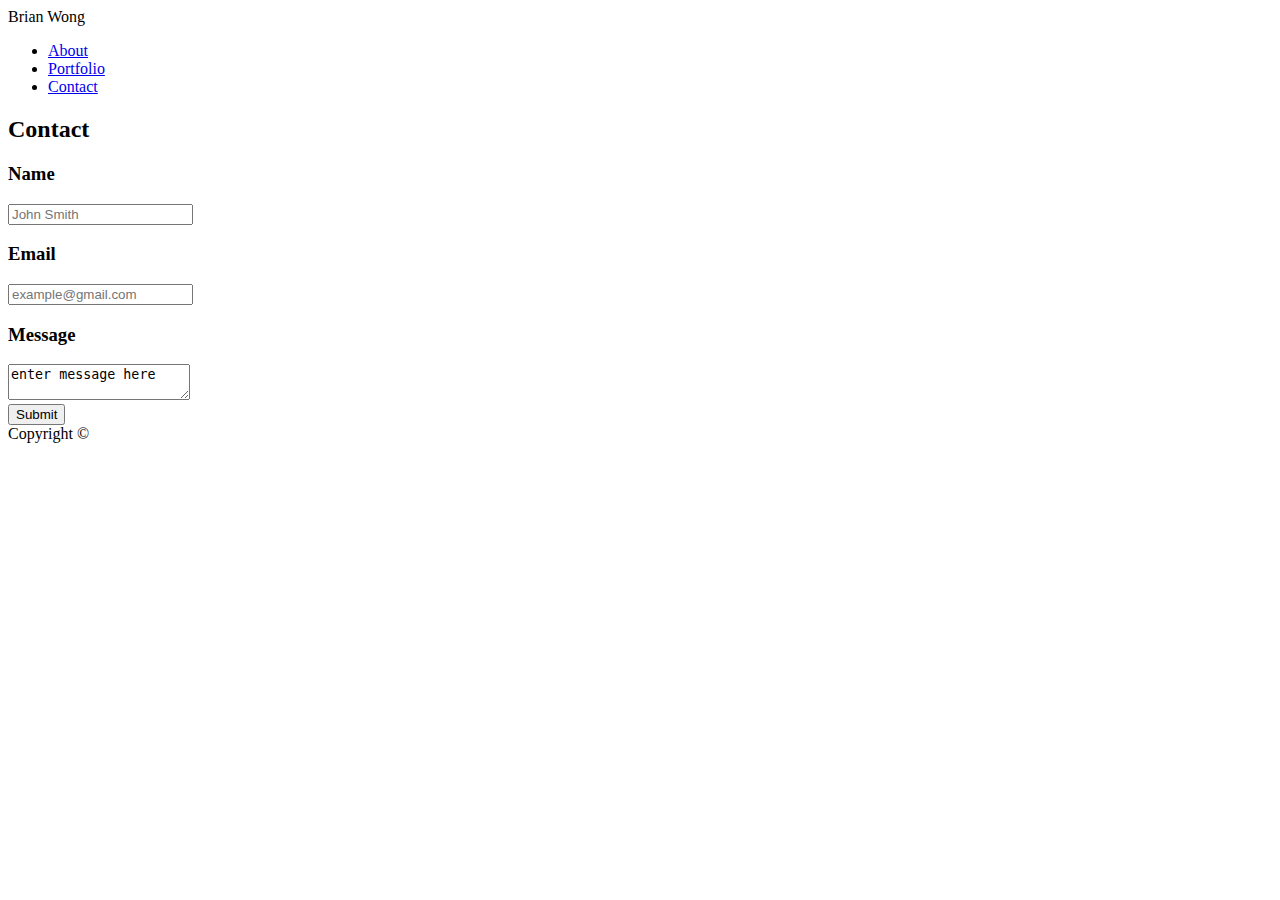
==== pages/contact.html @ 8db3a417 "pages folder added" ====
<!DOCTYPE html>
<html lang="en">
  <head>
    <meta charset="utf-8">
    <title>Contact Page</title>
    <link rel="stylesheet" type="text/css" href="assets/css/style.css">
  </head>

  <body>
  <div class = "container-headernav">
      <section id = "head-nav">
        <!-- Header -->
        <header id = "heading">Brian Wong</header>
  
        <!-- Navigation -->
        <nav id = "navbar">
          <ul>
              <li><a href="index.html">About</a></li>
              <li><a href="portfolio.html">Portfolio</a></li>
              <li><a href="contact.html">Contact</a></li>
          </ul> 
        </nav>
      </section>
    </div>

  <!-- ContactForm -->
  <div class = "container-contact">
    <section id = "contact">
      <h2>Contact</h2>
      <form>
        <h3>Name</h3>  
        <input type="text" id="contactname" placeholder="John Smith">
        <h3>Email</h3>
        <input type="email" id="contactemail" placeholder="example@gmail.com">
        <h3>Message</h3>
        <textarea>enter message here</textarea> 
        <br>
        <input type ="button" value = "Submit">
      </form>
    </section>
  </div>

  <!-- Footer -->
  <footer>Copyright ©</footer>
  </body>

</html>
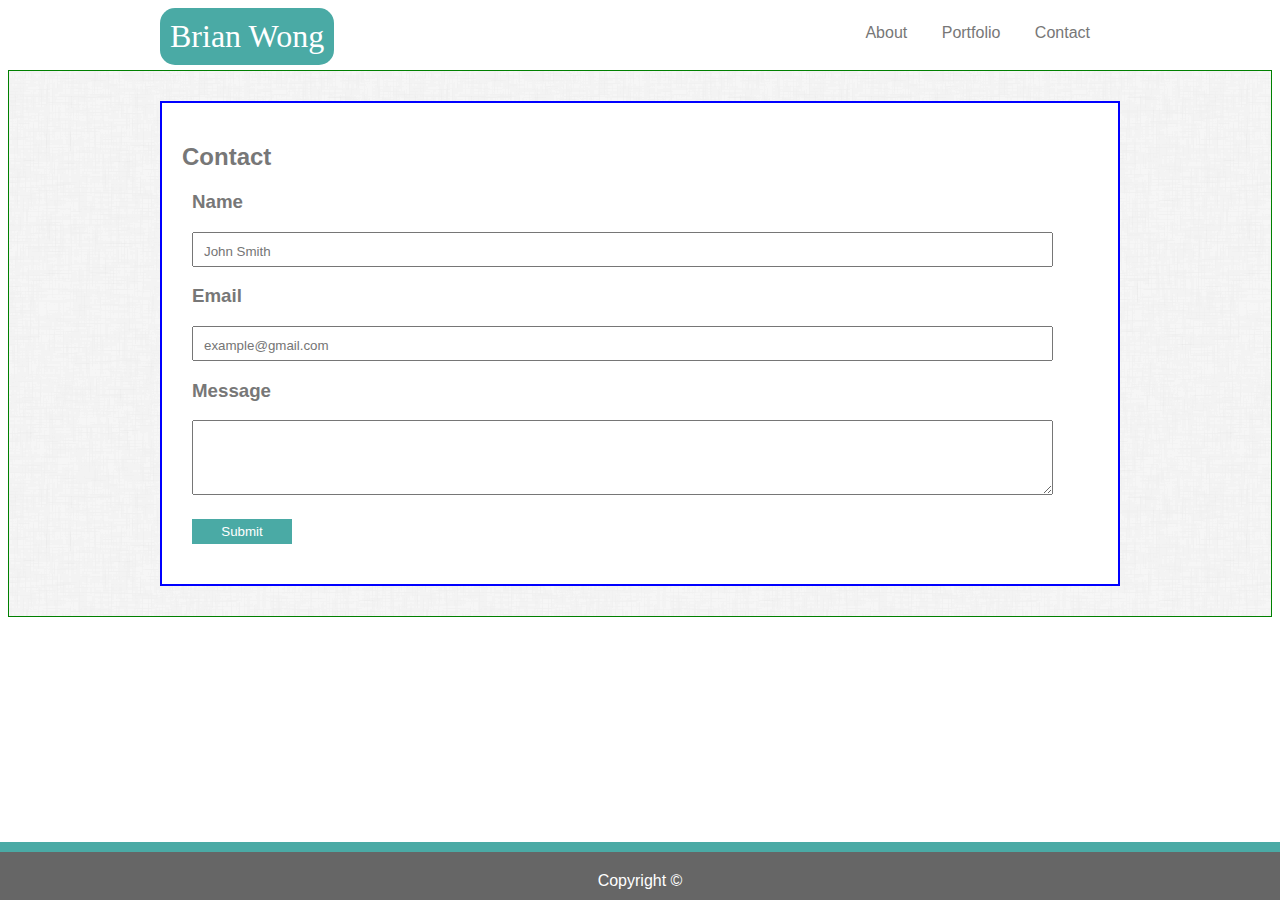
==== commit c30dc911: "new changes 20180807" ====
--- a/pages/contact.html
+++ b/pages/contact.html
@@ -2,8 +2,8 @@
 <html lang="en">
   <head>
     <meta charset="utf-8">
-    <title>Contact Page</title>
-    <link rel="stylesheet" type="text/css" href="assets/css/style.css">
+    <title>Contact</title>
+    <link rel="stylesheet" type="text/css" href="../assets/css/style.css">
   </head>
 
   <body>
@@ -15,7 +15,7 @@
         <!-- Navigation -->
         <nav id = "navbar">
           <ul>
-              <li><a href="index.html">About</a></li>
+              <li><a href="../index.html">About</a></li>
               <li><a href="portfolio.html">Portfolio</a></li>
               <li><a href="contact.html">Contact</a></li>
           </ul> 
@@ -33,7 +33,7 @@
         <h3>Email</h3>
         <input type="email" id="contactemail" placeholder="example@gmail.com">
         <h3>Message</h3>
-        <textarea>enter message here</textarea> 
+        <textarea></textarea> 
         <br>
         <input type ="button" value = "Submit">
       </form>
@@ -41,7 +41,7 @@
   </div>
 
   <!-- Footer -->
-  <footer>Copyright ©</footer>
+  <footer class = "footer">Copyright ©</footer>
   </body>
 
 </html>
--- a/assets/css/style.css
+++ b/assets/css/style.css
@@ -0,0 +1,178 @@
+/* global */
+
+*{
+    font-family: Arial, Helvetica, sans-serif;
+    color: #777777;
+    box-sizing: border-box;
+}
+
+
+#heading{
+    font-family: Georgia, 'Times New Roman', Times, serif;
+    background: #4aaaa5;
+    color: #ffffff;
+    float: left;
+    font-size: 2em;
+    padding: 10px;
+    margin-bottom: 5px;
+    border-radius: 15px;
+}
+
+
+h2, {
+    clear:both;
+    color: #4aaaa5;
+    font-family: Georgia, 'Times New Roman', Times, serif;
+    border-bottom: 2px solid #777777;
+    padding-bottom: 20px;
+    font-size: 2em;
+}
+
+p, 
+body{
+    color:#777777;
+}
+
+.footer{
+    clear:both;
+    position: fixed;
+    left: 0;
+    bottom: 0;
+    width: 100%;
+    border-top: 10px solid #4aaaa5;
+    background-color: #666666;
+    color: #ffffff;
+    text-align: center;
+    padding:20px 10px 10px 10px;
+}
+
+/* Containers */
+
+.container-headernav{
+    max-width: 960px;
+    margin: auto;
+}
+.container-bio,
+.container-contact,
+.container-portfolio{
+    clear:both;
+    background-image: url("../../assets/images/dust_scratches.png");
+    background-repeat: repeat;
+    background-color: #cccccc;
+    padding-top: 30px;
+    padding-bottom: 30px;
+    border: 1px solid green;
+}
+
+/* navigation */
+#navbar {
+    float: right;
+}
+
+#navbar ul{
+    list-style: none; 
+}
+
+#navbar li{
+    display: inline;
+}
+
+#navbar a{
+    text-decoration: none;
+    padding-right: 30px;
+}
+
+/* About Page*/
+
+#bio-image{
+    float:left;
+    padding-right: 10px; 
+    width: 250px;
+    height: 250px; 
+}
+
+/* Contact Page */
+
+#contact form{
+    box-sizing: border-box;
+    max-width: 960px;
+    padding-left:10px;  
+}
+
+#main-bio,
+#contact,
+#portfolio{
+    clear:both;
+    border-top: 2px solid lightgray;
+    padding: 20px;
+    background-color: white;
+    max-width: 960px;
+    margin: auto;    
+    border:  2px solid blue;
+}
+
+
+/* Contact Inputs */
+input[type=button]{
+    background-color: #4aaaa5;
+    border: none;
+    color: white;
+    text-decoration: none;
+    margin-top: 20px;
+    margin-bottom: 20px;
+    cursor: pointer;
+    width: 100px;
+    height: 25px;
+}
+
+input[type=text],
+input[type=email]{
+    padding-top: 5px;
+    padding-left:10px;
+    width: 95%;
+    height:35px;
+}
+
+textarea{
+    max-width: 95%;
+    min-width: 95%;
+    width: 95%;
+    min-height: 75px;
+    max-height: 200px;
+    height: 75px;
+    padding-top: 5px;
+    padding-left:10px;
+}
+
+/* Portfolio grid */
+#portfolio .wrapper{
+    border: 2px solid red;
+    display: grid; 
+    grid-template-columns: 50% 50%;
+    grid-gap:10px;
+    padding: 20px;
+}
+
+.grid-item{
+    border: 2px solid black;
+    max-width: 375px;
+    max-height: 225px;
+    align-self: center;
+    justify-self: center;
+    position: relative;
+    padding-top:3px;
+}
+
+.grid-item-caption {
+    position: absolute;
+    background-color: #4aaaa5;
+    bottom: 30px;
+    width: 100%;
+    max-width: 350px;
+    max-height: 50px;
+    text-align: center;
+    padding-top: 5px;
+    padding-bottom: 5px;
+    color: #ffffff;
+}
+
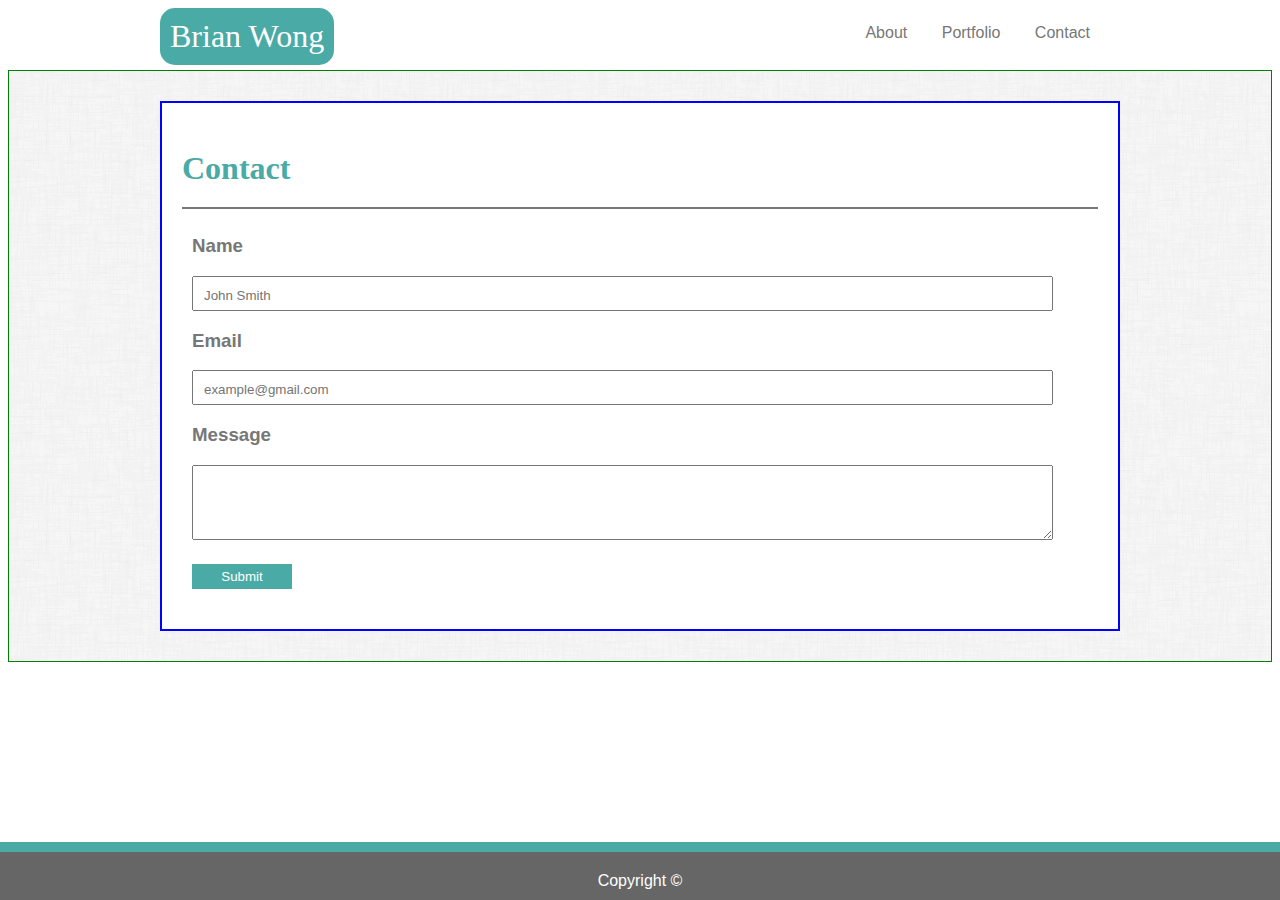
==== commit bbf0950e: "new changes 20180808" ====
--- a/pages/contact.html
+++ b/pages/contact.html
@@ -8,20 +8,20 @@
 
   <body>
   <div class = "container-headernav">
-      <section id = "head-nav">
-        <!-- Header -->
-        <header id = "heading">Brian Wong</header>
-  
-        <!-- Navigation -->
-        <nav id = "navbar">
-          <ul>
-              <li><a href="../index.html">About</a></li>
-              <li><a href="portfolio.html">Portfolio</a></li>
-              <li><a href="contact.html">Contact</a></li>
-          </ul> 
-        </nav>
-      </section>
-    </div>
+    <section id = "head-nav">
+      <!-- Header -->
+      <header id = "heading">Brian Wong</header>
+
+      <!-- Navigation -->
+      <nav id = "navbar">
+        <ul>
+            <li><a href="../index.html">About</a></li>
+            <li><a href="portfolio.html">Portfolio</a></li>
+            <li><a href="contact.html">Contact</a></li>
+        </ul> 
+      </nav>
+    </section>
+  </div>
 
   <!-- ContactForm -->
   <div class = "container-contact">
--- a/assets/css/style.css
+++ b/assets/css/style.css
@@ -5,7 +5,6 @@
     color: #777777;
     box-sizing: border-box;
 }
-
 
 #heading{
     font-family: Georgia, 'Times New Roman', Times, serif;
@@ -18,8 +17,7 @@
     border-radius: 15px;
 }
 
-
-h2, {
+h2 {
     clear:both;
     color: #4aaaa5;
     font-family: Georgia, 'Times New Roman', Times, serif;
@@ -43,11 +41,11 @@
     background-color: #666666;
     color: #ffffff;
     text-align: center;
+    font-size: 1em;
     padding:20px 10px 10px 10px;
 }
 
 /* Containers */
-
 .container-headernav{
     max-width: 960px;
     margin: auto;
@@ -83,7 +81,6 @@
 }
 
 /* About Page*/
-
 #bio-image{
     float:left;
     padding-right: 10px; 
@@ -92,7 +89,6 @@
 }
 
 /* Contact Page */
-
 #contact form{
     box-sizing: border-box;
     max-width: 960px;
@@ -148,19 +144,19 @@
 #portfolio .wrapper{
     border: 2px solid red;
     display: grid; 
-    grid-template-columns: 50% 50%;
-    grid-gap:10px;
+    grid-template-columns: 1fr 1fr;
+    grid-gap: 10px;
     padding: 20px;
 }
 
 .grid-item{
     border: 2px solid black;
-    max-width: 375px;
-    max-height: 225px;
+    max-width: 100%;
+    max-height: 100%;
     align-self: center;
     justify-self: center;
     position: relative;
-    padding-top:3px;
+    padding-top: 3px;
 }
 
 .grid-item-caption {
@@ -168,11 +164,35 @@
     background-color: #4aaaa5;
     bottom: 30px;
     width: 100%;
-    max-width: 350px;
-    max-height: 50px;
+    max-width: 100%;
+    max-height: 30%;
     text-align: center;
     padding-top: 5px;
     padding-bottom: 5px;
     color: #ffffff;
 }
 
+/* Scrollbar */
+html {
+    overflow-y: scroll; 
+  }
+
+  /* width */
+::-webkit-scrollbar {
+    width: 10px;
+}
+
+/* Track */
+::-webkit-scrollbar-track {
+    background: #f1f1f1; 
+}
+
+/* Handle */
+::-webkit-scrollbar-thumb {
+    background: #888; 
+}
+
+/* Handle on hover */
+::-webkit-scrollbar-thumb:hover {
+    background: #555; 
+}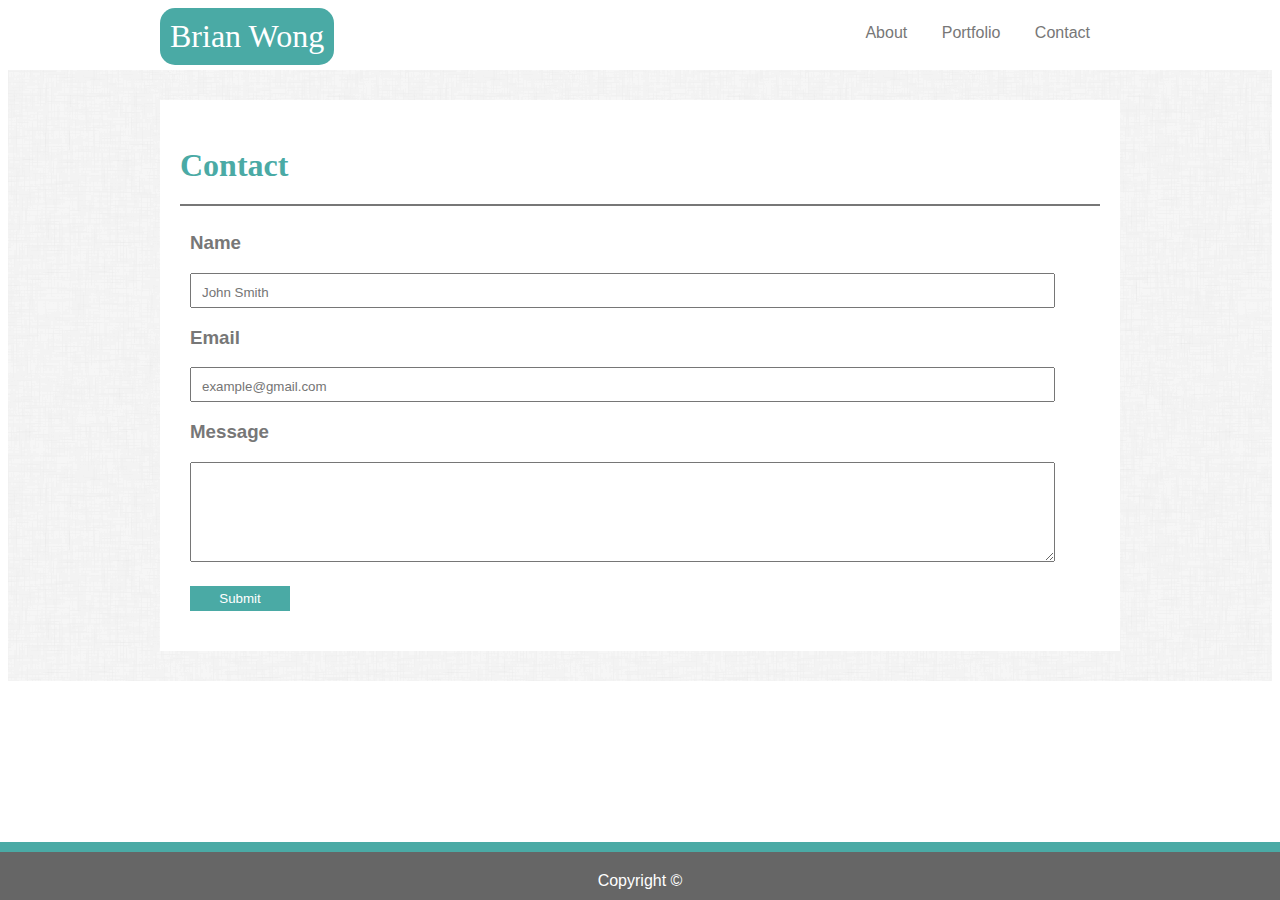
==== commit 0d992080: "updates to homework 20180808 2113" ====
--- a/pages/contact.html
+++ b/pages/contact.html
@@ -2,6 +2,7 @@
 <html lang="en">
   <head>
     <meta charset="utf-8">
+    <meta name="viewport" content="width=device-width, initial-scale=1">
     <title>Contact</title>
     <link rel="stylesheet" type="text/css" href="../assets/css/style.css">
   </head>
--- a/assets/css/style.css
+++ b/assets/css/style.css
@@ -59,7 +59,7 @@
     background-color: #cccccc;
     padding-top: 30px;
     padding-bottom: 30px;
-    border: 1px solid green;
+    /* border: 1px solid green; */
 }
 
 /* navigation */
@@ -88,6 +88,11 @@
     height: 250px; 
 }
 
+.container-about-me-pictures{
+    align-items:center;
+    padding: 5px;
+}
+
 /* Contact Page */
 #contact form{
     box-sizing: border-box;
@@ -98,13 +103,12 @@
 #main-bio,
 #contact,
 #portfolio{
-    clear:both;
-    border-top: 2px solid lightgray;
+    /* border:  2px solid blue; */
+    clear:both;
     padding: 20px;
     background-color: white;
     max-width: 960px;
     margin: auto;    
-    border:  2px solid blue;
 }
 
 
@@ -133,8 +137,8 @@
     max-width: 95%;
     min-width: 95%;
     width: 95%;
-    min-height: 75px;
-    max-height: 200px;
+    min-height: 100px;
+    max-height: 250px;
     height: 75px;
     padding-top: 5px;
     padding-left:10px;
@@ -142,7 +146,7 @@
 
 /* Portfolio grid */
 #portfolio .wrapper{
-    border: 2px solid red;
+    /* border: 2px solid red; */
     display: grid; 
     grid-template-columns: 1fr 1fr;
     grid-gap: 10px;
@@ -150,7 +154,7 @@
 }
 
 .grid-item{
-    border: 2px solid black;
+    /* border: 2px solid black; */
     max-width: 100%;
     max-height: 100%;
     align-self: center;
@@ -172,6 +176,16 @@
     color: #ffffff;
 }
 
+/* font icons */
+.fa-baseball-ball,
+.fa-globe,
+.fa-cocktail,
+.fa-camera,
+.fa-subway,
+.fa-plane{
+    color:white;
+}
+
 /* Scrollbar */
 html {
     overflow-y: scroll; 
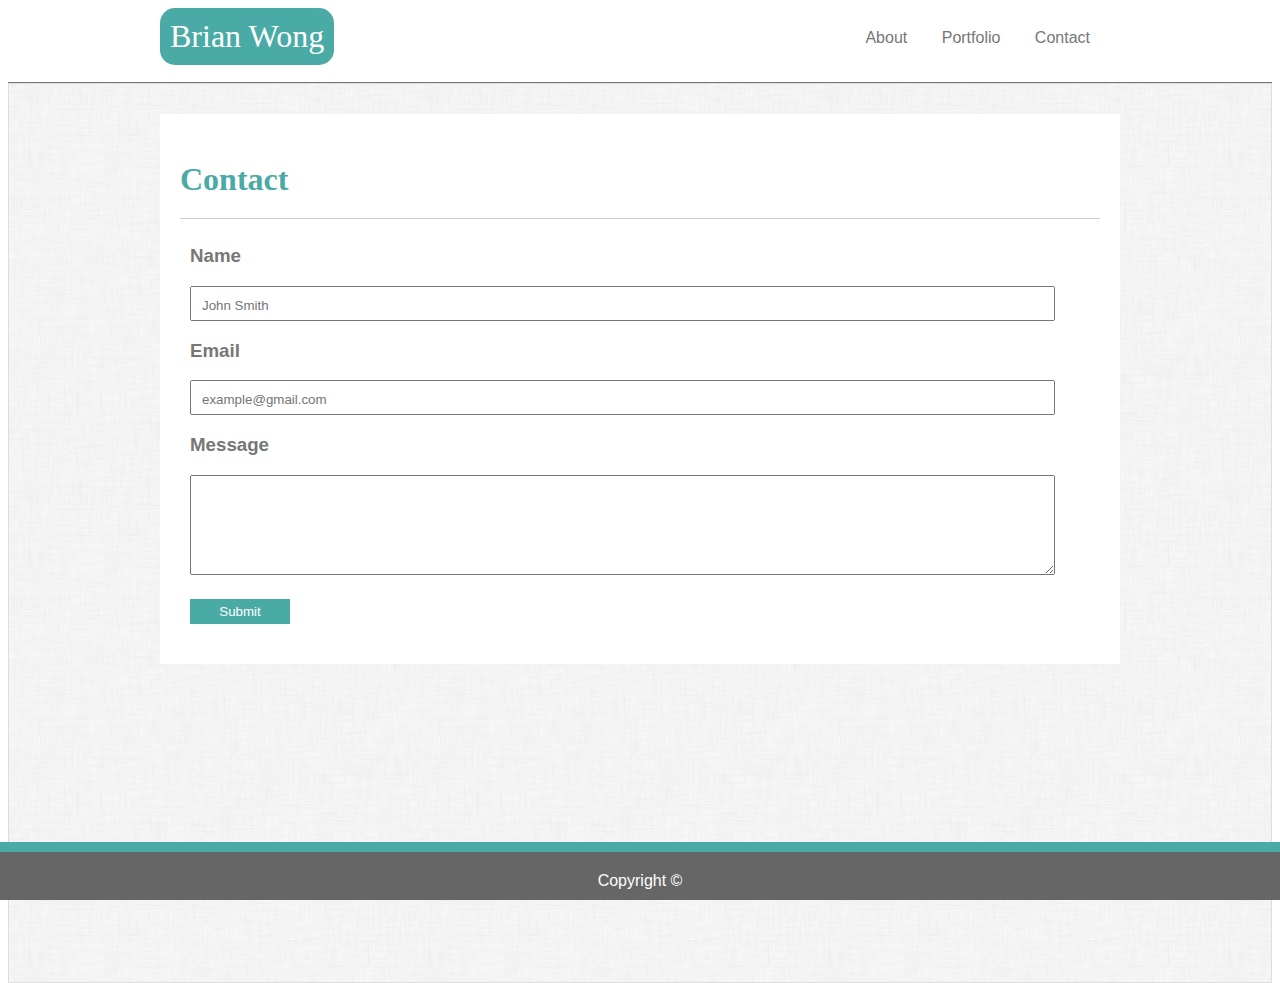
==== commit 52339258: "Add files via upload" ====
--- a/pages/contact.html
+++ b/pages/contact.html
@@ -1,48 +1,48 @@
-<!DOCTYPE html>
-<html lang="en">
-  <head>
-    <meta charset="utf-8">
-    <meta name="viewport" content="width=device-width, initial-scale=1">
-    <title>Contact</title>
-    <link rel="stylesheet" type="text/css" href="../assets/css/style.css">
-  </head>
-
-  <body>
-  <div class = "container-headernav">
-    <section id = "head-nav">
-      <!-- Header -->
-      <header id = "heading">Brian Wong</header>
-
-      <!-- Navigation -->
-      <nav id = "navbar">
-        <ul>
-            <li><a href="../index.html">About</a></li>
-            <li><a href="portfolio.html">Portfolio</a></li>
-            <li><a href="contact.html">Contact</a></li>
-        </ul> 
-      </nav>
-    </section>
-  </div>
-
-  <!-- ContactForm -->
-  <div class = "container-contact">
-    <section id = "contact">
-      <h2>Contact</h2>
-      <form>
-        <h3>Name</h3>  
-        <input type="text" id="contactname" placeholder="John Smith">
-        <h3>Email</h3>
-        <input type="email" id="contactemail" placeholder="example@gmail.com">
-        <h3>Message</h3>
-        <textarea></textarea> 
-        <br>
-        <input type ="button" value = "Submit">
-      </form>
-    </section>
-  </div>
-
-  <!-- Footer -->
-  <footer class = "footer">Copyright ©</footer>
-  </body>
-
-</html>
+<!DOCTYPE html>
+<html lang="en">
+  <head>
+    <meta charset="utf-8">
+    <meta name="viewport" content="width=device-width, initial-scale=1">
+    <title>Contact</title>
+    <link rel="stylesheet" type="text/css" href="../assets/css/style.css">
+  </head>
+
+  <body>
+  <div class = "container-headernav">
+    <section id = "head-nav">
+      <!-- Header -->
+      <header id = "heading">Brian Wong</header>
+
+      <!-- Navigation -->
+      <nav id = "navbar">
+        <ul>
+            <li><a href="../index.html">About</a></li>
+            <li><a href="portfolio.html">Portfolio</a></li>
+            <li><a href="contact.html">Contact</a></li>
+        </ul> 
+      </nav>
+    </section>
+  </div>
+
+  <!-- ContactForm -->
+  <div class = "container-contact">
+    <section id = "contact">
+      <h2>Contact</h2>
+      <form>
+        <h3>Name</h3>  
+        <input type="text" id="contactname" placeholder="John Smith">
+        <h3>Email</h3>
+        <input type="email" id="contactemail" placeholder="example@gmail.com">
+        <h3>Message</h3>
+        <textarea></textarea> 
+        <br>
+        <input type ="button" value = "Submit">
+      </form>
+    </section>
+  </div>
+
+  <!-- Footer -->
+  <footer class = "footer">Copyright ©</footer>
+  </body>
+
+</html>
--- a/assets/css/style.css
+++ b/assets/css/style.css
@@ -15,20 +15,23 @@
     padding: 10px;
     margin-bottom: 5px;
     border-radius: 15px;
+    /* border: 1px solid red; */
 }
 
 h2 {
     clear:both;
     color: #4aaaa5;
     font-family: Georgia, 'Times New Roman', Times, serif;
-    border-bottom: 2px solid #777777;
+    border-bottom: 1px solid #cccccc;
     padding-bottom: 20px;
     font-size: 2em;
 }
 
 p, 
-body{
+body,
+html{
     color:#777777;
+    height:100%;
 }
 
 .footer{
@@ -46,9 +49,11 @@
 }
 
 /* Containers */
+
 .container-headernav{
-    max-width: 960px;
     margin: auto;
+    border-bottom: 1px solid #777777;
+    height: 75px;   
 }
 .container-bio,
 .container-contact,
@@ -57,14 +62,20 @@
     background-image: url("../../assets/images/dust_scratches.png");
     background-repeat: repeat;
     background-color: #cccccc;
+    background-position: center;
+    border: 1px solid #dddddd;
     padding-top: 30px;
     padding-bottom: 30px;
+    height: 100%;
     /* border: 1px solid green; */
 }
+
 
 /* navigation */
 #navbar {
     float: right;
+    padding-top:5px;
+    /* border: 1px solid red; */
 }
 
 #navbar ul{
@@ -98,6 +109,16 @@
     box-sizing: border-box;
     max-width: 960px;
     padding-left:10px;  
+}
+
+#head-nav{
+    clear: both;
+    background-color: white;
+    max-width: 960px;
+    margin:auto;
+    height: 75px;
+    border-bottom: 1px solid #777777;
+    position: relative;
 }
 
 #main-bio,
